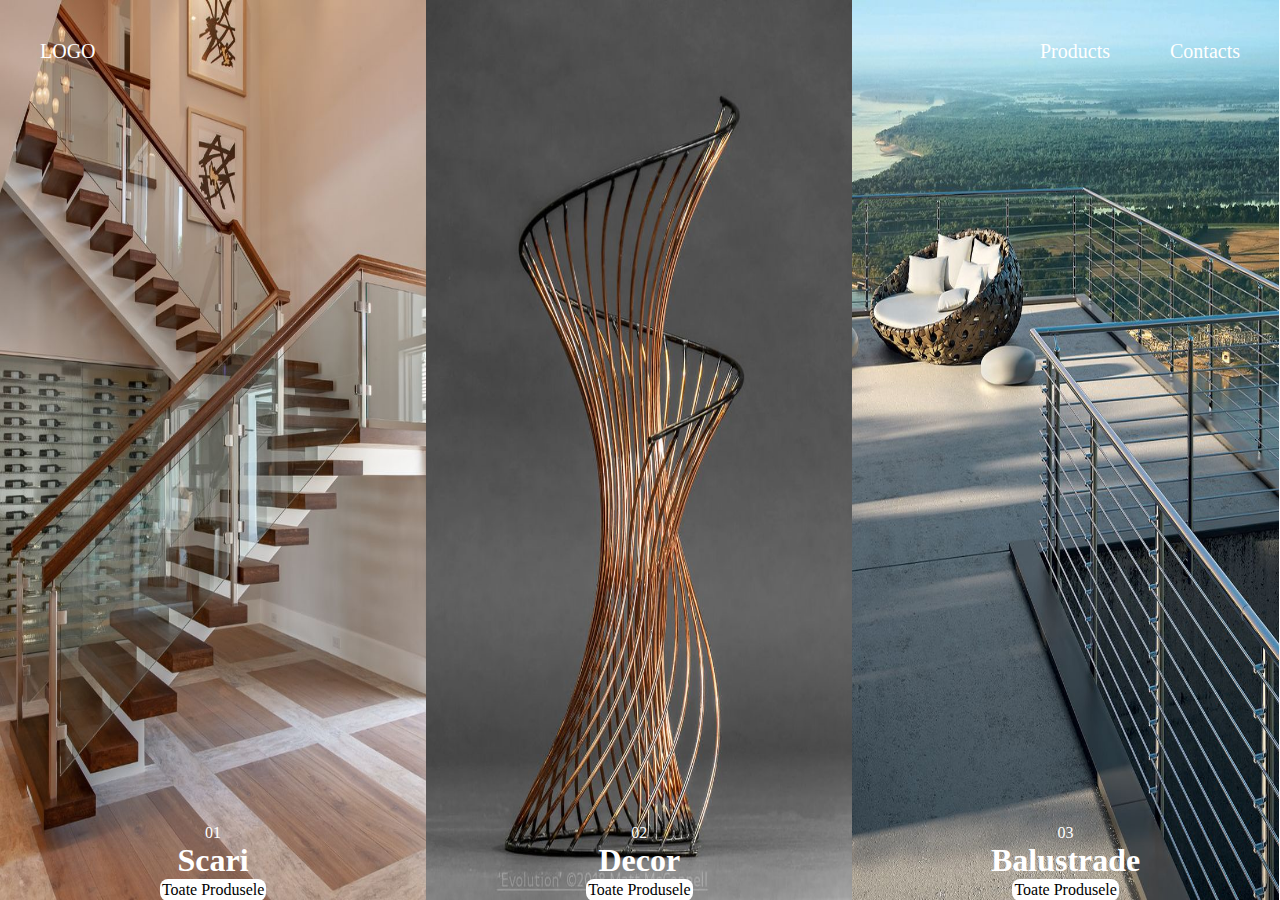
==== products.html @ 2d9adb3d "sadasd" ====
<!DOCTYPE html>
<html lang="en">
  <head>
    <meta charset="UTF-8" />
    <meta name="viewport" content="width=device-width, initial-scale=1.0" />
    <link rel="stylesheet" href="css/products.css" />
    <title>Document</title>
  </head>
  <body>
    <div class="wrapper">
      <nav>
        <ul>
          <div>
            <a href="index.html">LOGO</a>
          </div>
          <div>
            <li><a href="products.html">Products</a></li>
            <li><a href="contacts.html">Contacts</a></li>
          </div>
        </ul>
      </nav>
      <section>
        <div class="wrapperGrid">
          <!-- <div class="TextANdButton">adasdsaasdasdasdasdasdasdasdasdsa</div> -->
          <div class="welcomePart">
            <img src="images/Main Pages/Home decor Modern piller ideas - free interior decoration ideas.jpeg" alt="" />
            <div class="Info">
              <p>01</p>
              <h1>Scari</h1>
              <div id="open-modal" class="modal-window">
                
                <div>
                  <a href="#" title="Close" class="modal-close">Close</a>
                  <div class="products">
                    <div class="pop-up">
                      <span>&times;</span>
                      <img class="popIMG" src="" alt="" />
                    </div>
                    <div class="prodIMG">
                      <p class="prodName">Product Name</p>
                      <h3 class="prodPrice">ProdPrice</h3>
                      <img
                        src="images/categories/Scari/1002201099849.jpg"
                        alt=""
                      />
                    </div>
                    <div class="prodIMG">
                      <p class="prodName">Product Name</p>
                      <h3 class="prodPrice">ProdPrice</h3>
                      <img
                        src="images/categories/Scari/100_423928.jpg"
                        alt=""
                      />
                    </div>
                    <div class="prodIMG">
                      <p class="prodName">Product Name</p>
                      <h3 class="prodPrice">ProdPrice</h3>
                      <img
                        src="images/categories/Scari/100_424229.jpg"
                        alt=""
                      />
                    </div>
                    <div class="prodIMG">
                      <p class="prodName">Product Name</p>
                      <h3 class="prodPrice">ProdPrice</h3>
                      <img
                        src="images/categories/Scari/100_426640.jpg"
                        alt=""
                      />
                    </div>
                    <div class="prodIMG">
                      <p class="prodName">Product Name</p>
                      <h3 class="prodPrice">ProdPrice</h3>
                      <img
                        src="images/categories/Scari/100_426842.jpg"
                        alt=""
                      />
                    </div>
                    <div class="prodIMG">
                      <p class="prodName">Product Name</p>
                      <h3 class="prodPrice">ProdPrice</h3>
                      <img
                        src="images/categories/Scari/100_426943.jpg"
                        alt=""
                      />
                    </div>
                    <div class="prodIMG">
                      <p class="prodName">Product Name</p>
                      <h3 class="prodPrice">ProdPrice</h3>
                      <img
                        src="images/categories/Scari/11377600100061dea8d96b0795ddbbe17f887effb38504110ae5306030d9c5ea438bb82511f0063ae5ad472a77c60aec7e8d2d4a4d4084916626abb772504649ed9ffdce55366.jpg.jpg"
                        alt=""
                      />
                    </div>
                    <div class="prodIMG">
                      <p class="prodName">Product Name</p>
                      <h3 class="prodPrice">ProdPrice</h3>
                      <img
                        src="images/categories/Scari/11387300316796d790e4f13727052842c1f6fdd63c06d4fd0685ead3b4775a57b379a1fe0656335b1235551badf5bc218601529f758b97d2ce2fc89e3b869b43196abf2821ad0.jpg.jpg"
                        alt=""
                      />
                    </div>
                    <div class="prodIMG">
                      <p class="prodName">Product Name</p>
                      <h3 class="prodPrice">ProdPrice</h3>
                      <img
                        src="images/categories/Scari/1142600184000b045c737ee931490e1af59b5616d1abd479fd76a9d68135acd1146bad2b9c33b9a8856031b9d184518e0977c56113c34c391452f431b68d296a65615b1574032.jpg.jpg"
                        alt=""
                      />
                    </div>
                    <div class="prodIMG">
                      <p class="prodName">Product Name</p>
                      <h3 class="prodPrice">ProdPrice</h3>
                      <img
                        src="images/categories/Scari/137189599800077a4b1a3da812148f640721dcd965e291f001b198ec5461f8901adc05a6e535aa9ecdc9c6e507b0660fbbdb637ffea31b07d4025e3230629e90fbc05b47198d7.jpg.jpg"
                        alt="" />
                    </div>
                    <div class="prodIMG">
                      <p class="prodName">Product Name</p>
                      <h3 class="prodPrice">ProdPrice</h3>
                      <img
                        src="images/categories/Scari/4988.jpg"
                        alt="" />
                    </div>
                    <div class="prodIMG">
                      <p class="prodName">Product Name</p>
                      <h3 class="prodPrice">ProdPrice</h3>
                      <img src="images/categories/Scari/DSC00009107.jpg" alt="" />
                    </div>
                    <div class="prodIMG">
                      <p class="prodName">Product Name</p>
                      <h3 class="prodPrice">ProdPrice</h3>
                      <img src="images/categories/Scari/DSC00014112.jpg" alt="" />
                    </div>
                    <div class="prodIMG">
                      <p class="prodName">Product Name</p>
                      <h3 class="prodPrice">ProdPrice</h3>
                      <img src="images/categories/Scari/DSC00018116.jpg" alt="" />
                    </div>
                    <div class="prodIMG">
                      <p class="prodName">Product Name</p>
                      <h3 class="prodPrice">ProdPrice</h3>
                      <img src="images/categories/Scari/DSC00028126.jpg" alt="" />
                    </div>
                    <div class="prodIMG">
                      <p class="prodName">Product Name</p>
                      <h3 class="prodPrice">ProdPrice</h3>
                      <img src="images/categories/Scari/DSC00453169.jpg" alt="" />
                    </div>
                    <div class="prodIMG">
                      <p class="prodName">Product Name</p>
                      <h3 class="prodPrice">ProdPrice</h3>
                      <img src="images/categories/Scari/DSC00471174.jpg" alt="" />
                    </div>
                    <div class="prodIMG">
                      <p class="prodName">Product Name</p>
                      <h3 class="prodPrice">ProdPrice</h3>
                      <img src="images/categories/Scari/DSCF15363.jpg" alt="" />
                    </div>
                    <div class="prodIMG">
                      <p class="prodName">Product Name</p>
                      <h3 class="prodPrice">ProdPrice</h3>
                      <img src="images/categories/Scari/DSCI022624.jpg" alt="" />
                    </div>
                    <div class="prodIMG">
                      <p class="prodName">Product Name</p>
                      <h3 class="prodPrice">ProdPrice</h3>
                      <img src="images/categories/Scari/DSCI022926.jpg" alt="" />
                    </div>
                    <div class="prodIMG">
                      <p class="prodName">Product Name</p>
                      <h3 class="prodPrice">ProdPrice</h3>
                      <img src="images/categories/Scari/DSCI050645.jpg" alt="" />
                    </div>
                    <div class="prodIMG">
                      <p class="prodName">Product Name</p>
                      <h3 class="prodPrice">ProdPrice</h3>
                      <img src="images/categories/Scari/DSCI051246.jpg" alt="" />
                    </div>
                    <div class="prodIMG">
                      <p class="prodName">Product Name</p>
                      <h3 class="prodPrice">ProdPrice</h3>
                      <img src="images/categories/Scari/IMG_489591.jpg" alt="" />
                    </div>
                    <div class="prodIMG">
                      <p class="prodName">Product Name</p>
                      <h3 class="prodPrice">ProdPrice</h3>
                      <img src="images/categories/Scari/IMG_489792.jpg" alt="" />
                    </div>
                  </div>
                </div>
              </div>
              <a class="btn" href="#open-modal">Toate Produsele</a>
            </div>
          </div>
          <div class="welcomePart">
            <img src="images/Main Pages/Sculpture — McConnell Studios.jpeg" alt="" />
            <div class="Info">
              <p>02</p>
              <h1>Decor</h1>
              <div id="open-modal1" class="modal-window">
                <div>
                  <a href="#" title="Close" class="modal-close">Close</a>
                  <div class="products">
                    <div class="pop-up1">
                      <span>&times;</span>
                      <img class="popIMG1" src="" alt="" />
                    </div>
                    <div class="prodIMG1">
                      <p class="prodName">Product Name</p>
                      <h3 class="prodPrice">ProdPrice</h3>
                      <img src="images/categories/Decor/090320092334.jpg" alt="" />
                    </div>
                    <div class="prodIMG1">
                      <p class="prodName">Product Name</p>
                      <h3 class="prodPrice">ProdPrice</h3>
                      <img src="images/categories/Decor/090320092t5.jpg" alt="" />
                    </div>
                    <div class="prodIMG1">
                      <p class="prodName">Product Name</p>
                      <h3 class="prodPrice">ProdPrice</h3>
                      <img src="images/categories/Decor/100_427445.jpg" alt="" />
                    </div>
                    <div class="prodIMG1">
                      <p class="prodName">Product Name</p>
                      <h3 class="prodPrice">ProdPrice</h3>
                      <img src="images/categories/Decor/100_427546.jpg" alt="" />
                    </div>
                    <div class="prodIMG1">
                      <p class="prodName">Product Name</p>
                      <h3 class="prodPrice">ProdPrice</h3>
                      <img src="images/categories/Decor/1106334462874829fa70837045d2a85464b91cf4ab1514c8ac9f4634a52b4857ecdf8593fc469ce9cac462135a247b2ce844917fd52e94fda57b9dde138f2ebd9033559fe6643.jpg.jpg" alt="" />
                    </div>
                    <div class="prodIMG1">
                      <p class="prodName">Product Name</p>
                      <h3 class="prodPrice">ProdPrice</h3>
                      <img src="images/categories/Decor/1159016232000a53f2a5b956bf4c2bb599163c03e5d70c3c92bfcab82df4e3cfe29cc1132af6f1ddf5b26ae6f81ad2d130205971bbab3406fef01e828f8c5b941ba0928dbb5b6.jpg.jpg" alt="" />
                    </div>
                    <div class="prodIMG1">
                      <p class="prodName">Product Name</p>
                      <h3 class="prodPrice">ProdPrice</h3>
                      <img src="images/categories/Decor/1371896211000269550eba51d31fa0e1283fdfc976448b8ac0b62c6a38502f7f34d81f515b3dd5caf098c752cb64e008406c73aed89b3853adc6ef4db6688ed1dabd8ad459bac.jpg.jpg" alt="" />
                    </div>
                    <div class="prodIMG1">
                      <p class="prodName">Product Name</p>
                      <h3 class="prodPrice">ProdPrice</h3>
                      <img src="images/categories/Decor/3576.jpg" alt="" />
                    </div>
                    <div class="prodIMG1">
                      <p class="prodName">Product Name</p>
                      <h3 class="prodPrice">ProdPrice</h3>
                      <img src="images/categories/Decor/4887.jpg" alt="" />
                    </div>
                    <div class="prodIMG1">
                      <p class="prodName">Product Name</p>
                      <h3 class="prodPrice">ProdPrice</h3>
                      <img src="images/categories/Decor/DSC00001.jpg" alt="" />
                    </div>
                    <div class="prodIMG1">
                      <p class="prodName">Product Name</p>
                      <h3 class="prodPrice">ProdPrice</h3>
                      <img src="images/categories/Decor/DSC00004104.jpg" alt="" />
                    </div>
                    <div class="prodIMG1">
                      <p class="prodName">Product Name</p>
                      <h3 class="prodPrice">ProdPrice</h3>
                      <img src="images/categories/Decor/DSC00443164.jpg" alt="" />
                    </div>
                    <div class="prodIMG1">
                      <p class="prodName">Product Name</p>
                      <h3 class="prodPrice">ProdPrice</h3>
                      <img src="images/categories/Decor/DSCI021619.jpg" alt="" />
                    </div>
                    <div class="prodIMG1">
                      <p class="prodName">Product Name</p>
                      <h3 class="prodPrice">ProdPrice</h3>
                      <img src="images/categories/Decor/DSCI022023.jpg" alt="" />
                    </div>
                    <div class="prodIMG1">
                      <p class="prodName">Product Name</p>
                      <h3 class="prodPrice">ProdPrice</h3>
                      <img src="images/categories/Decor/DSCI040132.jpg" alt="" />
                    </div>
                    <div class="prodIMG1">
                      <p class="prodName">Product Name</p>
                      <h3 class="prodPrice">ProdPrice</h3>
                      <img src="images/categories/Decor/DSCI041335.jpg" alt="" />
                    </div>
                    <div class="prodIMG1">
                      <p class="prodName">Product Name</p>
                      <h3 class="prodPrice">ProdPrice</h3>
                      <img src="images/categories/Decor/DSCI043939.jpg" alt="" />
                    </div>
                    <div class="prodIMG1">
                      <p class="prodName">Product Name</p>
                      <h3 class="prodPrice">ProdPrice</h3>
                      <img src="images/categories/Decor/HPIM003068.jpg" alt="" />
                    </div>
                    <div class="prodIMG1">
                      <p class="prodName">Product Name</p>
                      <h3 class="prodPrice">ProdPrice</h3>
                      <img src="images/categories/Decor/IMG_487287.jpg" alt="" />
                    </div>
                  </div>
                </div>
              </div>
              <a class="btn" href="#open-modal1">Toate Produsele</a>
            </div>
          </div>
          <div class="welcomePart">
            <img src="images/Main Pages/Stainless Railing _ Round Bars.jpeg" alt="" />
            <div class="Info">
              <p>03</p>
              <h1>Balustrade</h1>
              <div id="open-modal2" class="modal-window">
                <div>
                  <a href="#" title="Close" class="modal-close">Close</a>
                  <div class="products">
                    <div class="pop-up2">
                      <span>&times;</span>
                      <img class="popIMG2" src="" alt="" />
                    </div>
                    <div class="prodIMG2">
                      <p class="prodName">Product Name</p>
                      <h3 class="prodPrice">ProdPrice</h3>
                      <img src="images/categories/Balustradă/0403201011231.jpg" alt="" />
                    </div>
                    <div class="prodIMG2">
                      <p class="prodName">Product Name</p>
                      <h3 class="prodPrice">ProdPrice</h3>
                      <img src="images/categories/Balustradă/100_42059.jpg" alt="" />
                    </div>
                    <div class="prodIMG2">
                      <p class="prodName">Product Name</p>
                      <h3 class="prodPrice">ProdPrice</h3>
                      <img src="images/categories/Balustradă/100_420610.jpg" alt="" />
                    </div>
                    <div class="prodIMG2">
                      <p class="prodName">Product Name</p>
                      <h3 class="prodPrice">ProdPrice</h3>
                      <img src="images/categories/Balustradă/100_420913.jpg" alt="" />
                    </div>
                    <div class="prodIMG2">
                      <p class="prodName">Product Name</p>
                      <h3 class="prodPrice">ProdPrice</h3>
                      <img src="images/categories/Balustradă/100_424833.jpg" alt="" />
                    </div>
                    <div class="prodIMG2">
                      <p class="prodName">Product Name</p>
                      <h3 class="prodPrice">ProdPrice</h3>
                      <img src="images/categories/Balustradă/11590163870005a8e4d6f0e569c8492d2ea2074a55747adf9b4d2e762e08ba53bc6c4b9502593f5c295bd7395fbf39907fd97a826d2477f91a09673029c837e9761d8d45781b1.jpg.jpg" alt="" />
                    </div>
                    <div class="prodIMG2">
                      <p class="prodName">Product Name</p>
                      <h3 class="prodPrice">ProdPrice</h3>
                      <img src="images/categories/Balustradă/1370957531000bd07db803938c3c74978cde94761e1f426e32e13425e97b551cb5102ea504d73493c54d8e2a795a51684d9f9952b100e6251b1a47013754d3b63fbaa8ebf8acf.jpg.jpg" alt="" />
                    </div>
                    <div class="prodIMG2">
                      <p class="prodName">Product Name</p>
                      <h3 class="prodPrice">ProdPrice</h3>
                      <img src="images/categories/Balustradă/DSC00003103.jpg" alt="" />
                    </div>
                    <div class="prodIMG2">
                      <p class="prodName">Product Name</p>
                      <h3 class="prodPrice">ProdPrice</h3>
                      <img src="images/categories/Balustradă/DSCF329517.jpg" alt="" />
                    </div>
                    <div class="prodIMG2">
                      <p class="prodName">Product Name</p>
                      <h3 class="prodPrice">ProdPrice</h3>
                      <img src="images/categories/Balustradă/DSCI000418.jpg" alt="" />
                    </div>
                    <div class="prodIMG2">
                      <p class="prodName">Product Name</p>
                      <h3 class="prodPrice">ProdPrice</h3>
                      <img src="images/categories/Balustradă/DSCI021821.jpg" alt="" />
                    </div>
                    <div class="prodIMG2">
                      <p class="prodName">Product Name</p>
                      <h3 class="prodPrice">ProdPrice</h3>
                      <img src="images/categories/Balustradă/DSCI043838.jpg" alt="" />
                    </div>
                    <div class="prodIMG2">
                      <p class="prodName">Product Name</p>
                      <h3 class="prodPrice">ProdPrice</h3>
                      <img src="images/categories/Balustradă/IMG_482183.jpg" alt="" />
                    </div>
                    <div class="prodIMG2">
                      <p class="prodName">Product Name</p>
                      <h3 class="prodPrice">ProdPrice</h3>
                      <img src="images/categories/Balustradă/IMG_484784.jpg" alt="" />
                    </div>
                    <div class="prodIMG2">
                      <p class="prodName">Product Name</p>
                      <h3 class="prodPrice">ProdPrice</h3>
                      <img src="images/categories/Balustradă/IMG_487086.jpg" alt="" />
                    </div>
                    <div class="prodIMG2">
                      <p class="prodName">Product Name</p>
                      <h3 class="prodPrice">ProdPrice</h3>
                      <img src="images/categories/Balustradă/IMG_488788.jpg" alt="" />
                    </div>
                    <div class="prodIMG2">
                      <p class="prodName">Product Name</p>
                      <h3 class="prodPrice">ProdPrice</h3>
                      <img src="images/categories/Balustradă/IMG_489189.jpg" alt="" />
                    </div>
                    <div class="prodIMG2">
                      <p class="prodName">Product Name</p>
                      <h3 class="prodPrice">ProdPrice</h3>
                      <img src="images/categories/Balustradă/P104003271.jpg" alt="" />
                    </div>
                    <div class="prodIMG2">
                      <p class="prodName">Product Name</p>
                      <h3 class="prodPrice">ProdPrice</h3>
                      <img src="images/categories/Balustradă/P317001278.jpg" alt="" />
                    </div>
                    <div class="prodIMG2">
                      <p class="prodName">Product Name</p>
                      <h3 class="prodPrice">ProdPrice</h3>
                      <img src="images/categories/Balustradă/P5140061 (2)81.jpg" alt="" />
                    </div>
                    <div class="prodIMG2">
                      <p class="prodName">Product Name</p>
                      <h3 class="prodPrice">ProdPrice</h3>
                      <img src="images/categories/Balustradă/Raw00110 (2)90.jpg" alt="" />
                    </div>
                    <div class="prodIMG2">
                      <p class="prodName">Product Name</p>
                      <h3 class="prodPrice">ProdPrice</h3>
                      <img src="images/categories/Balustradă/untitled1192.jpg" alt="" />
                    </div>
                  </div>
                </div>

              </div>
              <a class="btn" href="#open-modal2">Toate Produsele</a>
            </div>
          </div>
        </div>
      </section>
    </div>
    <script>
      document.querySelectorAll('.prodIMG img').forEach(img => {
        img.onclick = () => {
          document.querySelector('.pop-up').style.display = 'block';
          document.querySelector('.pop-up .popIMG').src = img.getAttribute('src');
        }
      });

      document.querySelector(".pop-up span").onclick = () => {
        document.querySelector(".pop-up").style.display = "none";
      };
    </script>

    <script>
      document.querySelectorAll('.prodIMG1 img').forEach(img => {
        img.onclick = () => {
          document.querySelector('.pop-up1').style.display = 'block';
          document.querySelector('.pop-up1 .popIMG1').src = img.getAttribute('src');
        }
      });

      document.querySelector(".pop-up1 span").onclick = () => {
        document.querySelector(".pop-up1").style.display = "none";
      };
    </script>

    <script>
      document.querySelectorAll('.prodIMG2 img').forEach(img => {
        img.onclick = () => {
          document.querySelector('.pop-up2').style.display = 'block';
          document.querySelector('.pop-up2 .popIMG2').src = img.getAttribute('src');
        }
      });

      document.querySelector(".pop-up2 span").onclick = () => {
        document.querySelector(".pop-up2").style.display = "none";
      };
    </script>
    

  </body>
</html>
---- css/products.css ----
*,
*::before,
::after {
  box-sizing: border-box;
  margin: 0;
  padding: 0;

}
.wrapper {
  position: relative;
  border-color: black;
      overflow: hidden;
}
.wrapper nav {
  position: absolute;
  width: 100%;
  z-index: 3;
}
.wrapper nav ul {
  display: flex;
  justify-content: space-between;
  padding: 40px;
  font-size: 20px;
  list-style: none;
}
.wrapper nav ul div {
  display: flex;
}
.wrapper nav ul div:nth-child(2) {
  display: flex;
  justify-content: space-between;
  width: 200px;
}
.wrapper nav ul div a {
  color: white;
  text-decoration: none;
}

.wrapperGrid {
  height: 100vh;
  display: grid;
  grid-template-columns: 33.3% 33.3% 33.3%;
}
.wrapper .welcomePartMain {
  background-color: var(--main-color);
}
.welcomePart {
  transition: 500ms;
}
.welcomePart .Info {
  margin-top: -80px;
  color: white;
  display: flex;
  flex-direction: column;
  align-items: center;
}
.wrapper .welcomePart img {
  width: 100%;
  height: 100%;
}

.modal-window {
  position: fixed;
  background-color: rgba(255, 255, 255, 0.25);
  top: 0;
  right: 0;
  bottom: 0;
  left: 0;
  z-index: 999;
  visibility: hidden;
  opacity: 0;
  pointer-events: none;
  transition: all 0.3s;
}
.modal-window:target {
  visibility: visible;
  opacity: 1;
  pointer-events: auto;
}
.modal-window > div {
  width: 1000px;
  height: 800px;
  position: absolute;
  top: 50%;
  left: 50%;
  transform: translate(-50%, -50%);
  padding: 2em;
  background: white;
  color: black;
}
.modal-window header {
  font-weight: bold;
}
.modal-window h1 {
  font-size: 150%;
  margin: 0 0 15px;
}

.modal-close {
  color: #aaa;
  line-height: 50px;
  font-size: 80%;
  position: absolute;
  right: 0;
  text-align: center;
  top: 0;
  width: 70px;
  text-decoration: none;
}
.modal-close:hover {
  color: black;
}

/* Demo Styles */

.container {
  display: grid;
  justify-content: center;
  align-items: center;
  height: 100vh;
}

.modal-window > div {
  border-radius: 1rem;
}

.modal-window div:not(:last-of-type) {
  margin-bottom: 15px;
}

.logo {
  max-width: 150px;
  display: block;
}

small {
  color: lightgray;
}

.btn {
  background-color: white;
  padding: 2px;
  border-radius: 0.5rem;
  text-decoration: none;
  color: black;
  transition: 500ms;
}
.btn i {
  padding-right: 0.3em;
}
.btn:hover{
  opacity: 0.5;
}
.products {
  height: 100%;
  display: grid;
  grid-template-columns: 33.3% 33.3% 33.3%;
  overflow-y: scroll;
}
.products .prodIMG {
  position: relative;
  width: 300px;
  height: 300px;
}
.products .prodIMG img {
  width: 100%;
  height: 100%;
  cursor: pointer;
  transition: 500ms;
}
.pop-up {
  position: absolute;
  top: 0;
  left: 0;
  width: 100%;
  height: 100%;
  display: none;
  z-index: 3;
}
.pop-up img {
  position: absolute;
  top: 50%;
  left: 50%;
  transform: translate(-50%, -50%);
  border-radius: 5px;
}
.pop-up span {
  position: fixed;
  top: 0px;
  right: 0px;
  width: 40px;
  justify-content: 40px;
  background: #fff;
  font-size: 50px;
  font-weight: 900;
  text-align: center;
  line-height: 40px;
  border-radius: 50%;
  cursor: pointer;
  z-index: 2;
}
.pop-up1 {
  position: absolute;
  top: 0;
  left: 0;
  width: 100%;
  height: 100%;
  display: none;
  z-index: 3;
}

.pop-up1 img {
  position: absolute;
  top: 50%;
  left: 50%;
  transform: translate(-50%, -50%);
  border-radius: 5px;
}

.pop-up1 span {
  position: fixed;
  top: 0px;
  right: 0px;
  width: 40px;
  justify-content: 40px;
  background: #fff;
  font-size: 50px;
  font-weight: 900;
  text-align: center;
  line-height: 40px;
  border-radius: 50%;
  cursor: pointer;
  z-index: 2;
}
 .prodIMG1 {
  position: relative;
  width: 300px;
  height: 300px;
}

 .prodIMG1 img {
  width: 100%;
  height: 100%;
  cursor: pointer;
  transition: 500ms;
}

.pop-up2 {
  position: absolute;
  top: 0;
  left: 0;
  width: 100%;
  height: 100%;
  display: none;
  z-index: 3;
}

.pop-up2 img {
  position: absolute;
  top: 50%;
  left: 50%;
  transform: translate(-50%, -50%);
  border-radius: 5px;
}

.pop-up2 span {
  position: fixed;
  top: 0px;
  right: 0px;
  width: 40px;
  justify-content: 40px;
  background: #fff;
  font-size: 50px;
  font-weight: 900;
  text-align: center;
  line-height: 40px;
  border-radius: 50%;
  cursor: pointer;
  z-index: 2;
}

.prodIMG2 {
  position: relative;
  width: 300px;
  height: 300px;
}
.prodName{
  position: absolute;
  background-color: white;
  width: 100px;
  border-top-right-radius: 5px;
  border-bottom-right-radius: 5px;
}
.prodPrice{
  position: absolute;
  top: 20px;
  background-color: white;
    width: 100px;
    border-top-right-radius: 5px;
    border-bottom-right-radius: 5px;
    color: green;
}

.prodIMG2 img {
  width: 100%;
  height: 100%;
  cursor: pointer;
  transition: 500ms;
}
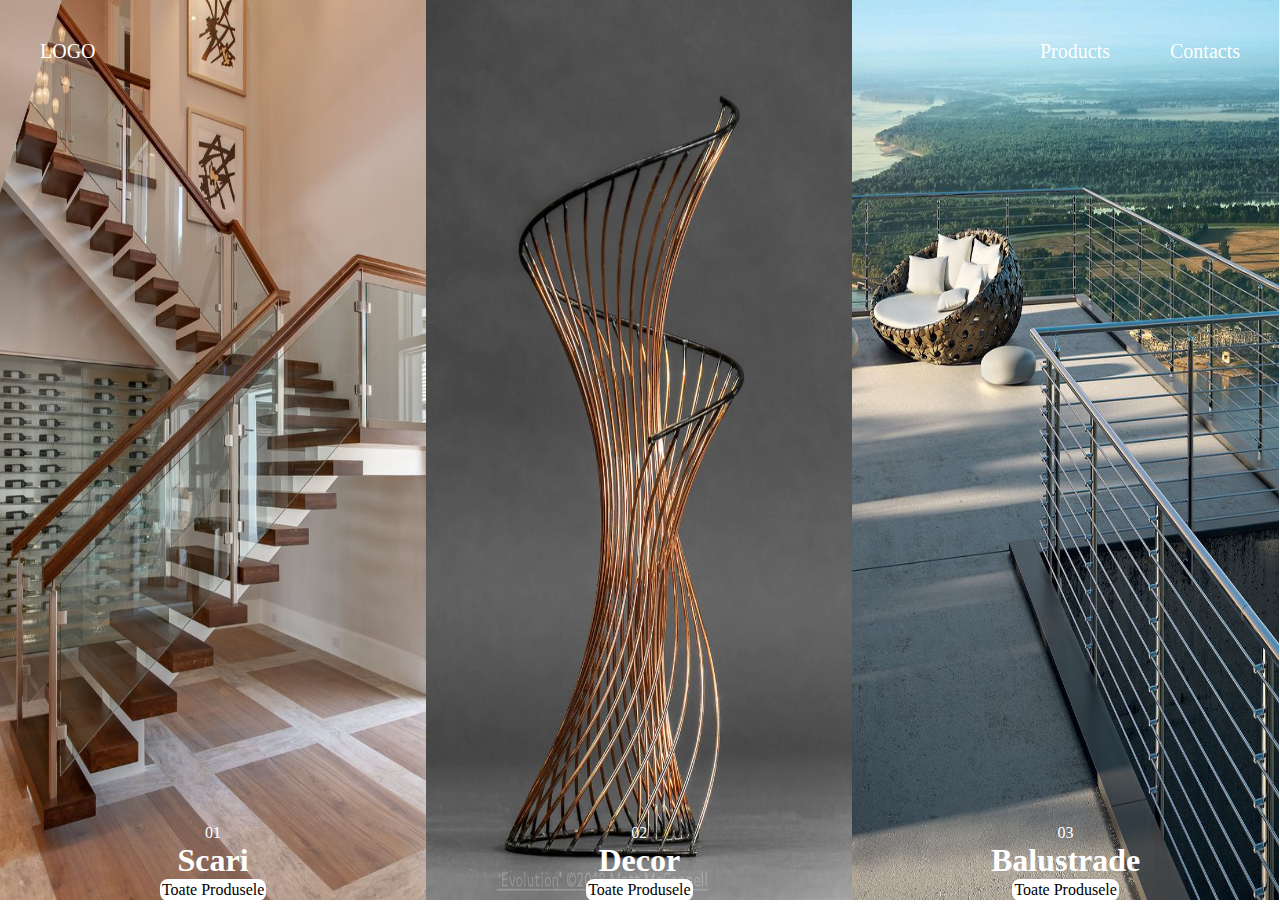
==== commit 0e631825: "asdsadsad" ====
--- a/products.html
+++ b/products.html
@@ -4,6 +4,7 @@
     <meta charset="UTF-8" />
     <meta name="viewport" content="width=device-width, initial-scale=1.0" />
     <link rel="stylesheet" href="css/products.css" />
+    <link rel="stylesheet" href="css/productsOptimized.css">
     <title>Document</title>
   </head>
   <body>
--- a/css/products.css
+++ b/css/products.css
@@ -9,7 +9,6 @@
 .wrapper {
   position: relative;
   border-color: black;
-      overflow: hidden;
 }
 .wrapper nav {
   position: absolute;
--- a/css/productsOptimized.css
+++ b/css/productsOptimized.css
@@ -0,0 +1,31 @@
+/* Пример медиа-запроса для устройств с маленькими экранами (мобильные устройства) */
+@media screen and (max-width: 768px) {
+    /* Здесь применяются стили для мобильных устройств */
+    .wrapper nav ul {
+            padding: 20px;
+            font-size: 16px;
+        }
+    .wrapperGrid{
+        display: block;
+        
+    }
+        .welcomePart .Info h1{
+            font-size: 16px;
+        }
+        .modal-window>div{
+            width: 500px;
+        }
+        .products{
+            grid-template-columns: 50% 50%;
+        }
+}
+
+/* Пример медиа-запроса для устройств с планшетными экранами */
+@media screen and (min-width: 768px) and (max-width: 1024px) {
+    /* Здесь применяются стили для планшетных устройств */
+}
+
+/* Пример медиа-запроса для устройств с высоким разрешением (например, ноутбуки и десктопы) */
+@media screen and (min-width: 1024px) {
+    /* Здесь применяются стили для устройств с высоким разрешением */
+}